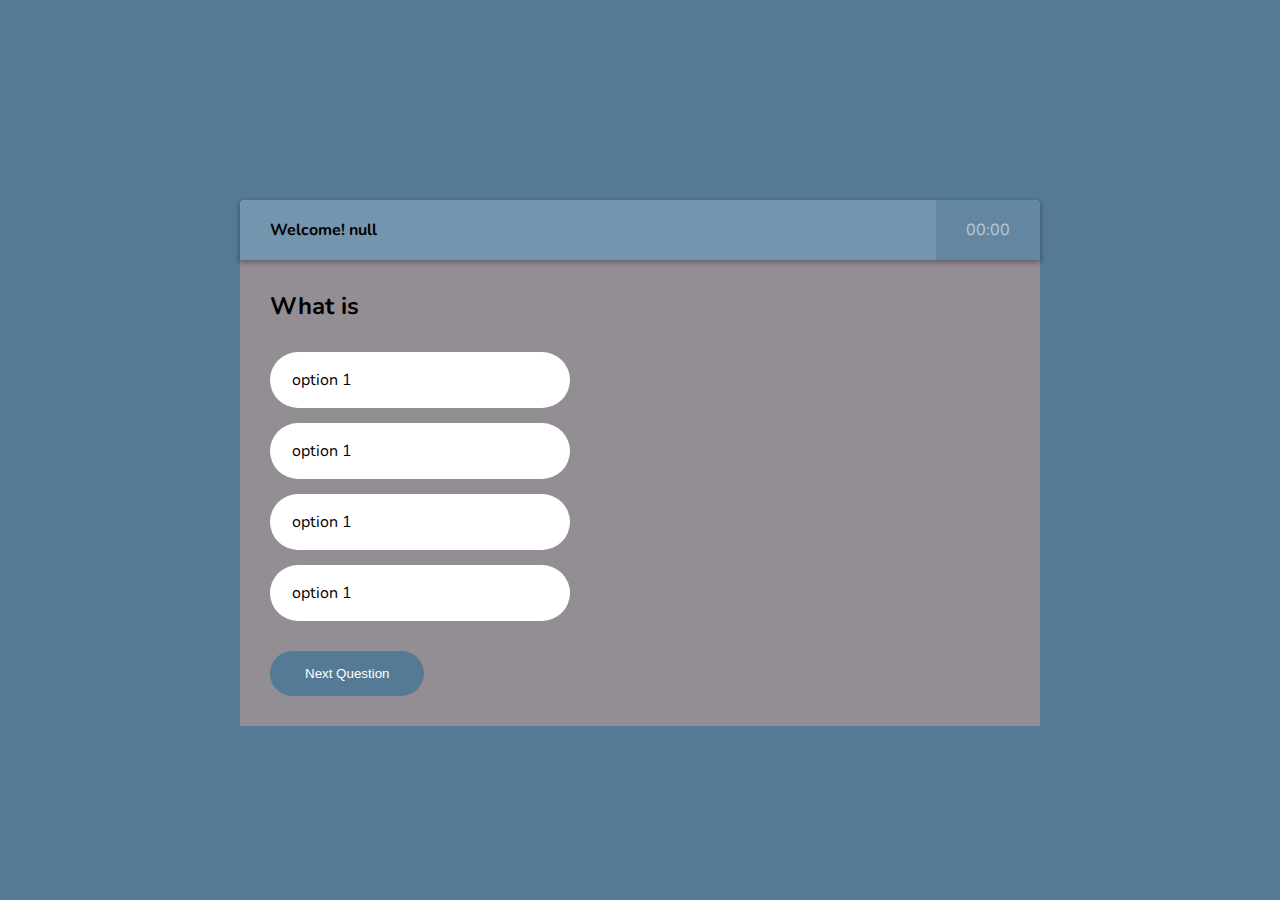
==== quiz.html @ 2e9fae0f "Added favicon" ====
<!DOCTYPE html>
<html lang="en">
<head>
    <meta charset="UTF-8">
    <meta name="viewport" content="width=device-width, initial-scale=1.0">
    <title>JavaScript Quiz</title>
    <link rel="stylesheet" href="css/style.css">
    <link href="https://fonts.googleapis.com/css2?family=Nunito&display=swap" rel="stylesheet">
    <link rel="shortcut icon" href="images/favicon.ico">
</head>
<body>
    <div class="wrapper">
        <div class="quiz">
            <header class="quiz_header">
                <div class="quiz_user">
                    <h4 id="user_welcome">Welcome! </h4>
                </div>
                <div class="quiz_timer">
                    <span class="time">00:00</span>
                </div>
            </header>
            <section class="quiz_body">
                <h2 class="question">What is</h2>
                <ul class="option_group">
                    <li class="option">option 1</li>
                    <li class="option">option 1</li>
                    <li class="option">option 1</li>
                    <li class="option">option 1</li>
                </ul>
                <button class="btn_next">Next Question</button>
            </section>
        </div>
    </div>

    <!-- JavaScript -->
    <script src="js/script2.js"></script>
    <script src="js/game.js"></script>
    <script src="js/player.js"></script>
    <script src="js/question_list.js"></script>
    <script src="js/question.js"></script>
</body>
</html>
---- css/style.css ----
* {
    padding: 0;
    margin: 0;
    box-sizing: border-box;
}

body {
    font-family: 'Nunito', sans-serif;
}

.wrapper {
    display: flex;
    justify-content: center;
    align-items: center;
    width: 100vw;
    height: 100vh;
    background-color: #557A95;
}

.welcome_text {
    width: 400px;
}

.welcome_form input,
.welcome_form button {
    display: block;
    width: 100%;
}

.welcome_form input {
    margin-bottom: 15px;
    background-color: transparent;
    border: none;
    border-bottom: 2px solid #fff;
    color: #fff;
    font-size: 30px;
    text-align: center;
}

::placeholder {
    opacity: 0.6;
    color: #fff;
}

.question_buttons {
    margin: 30px;
}

.question_buttons input[type="radio"] {
    opacity: 0;
    position: fixed;
    width: 0;
}

.question_buttons label {
    display: inline-block;
    background-color: #557A95;
    color: #fff;
    padding: 20px;
    font-size: 22px;
    border: 2px solid #fff;
    border-radius: 100px;
    transition: 0.4s all;
}

.question_buttons label:hover {
    background-color: #7395ae;
    transform: translateY(-5px);
    cursor: pointer;
}

.question_buttons input[type="radio"]:focus + label {
    border: 2px dashed #444;
}

.question_buttons input[type="radio"]:checked + label {
    background-color: #fff;
    color: #557A95;
}

.welcome_form button {
    font-size: 22px;
    padding: 20px 0;
    border: none;
    background-color: #fff;
    color: #557A95;
    border-radius: 100px;
    transition: 0.4s all;
}

.welcome_form button:hover {
    transform: translateY(-5px);
    cursor: pointer;
}

.quiz {
    border-radius: 5px;
    display: grid;
    grid-template-rows: 60px auto;
    width: 800px;
    height: 500px;
    background-color: #fff;
}

.quiz_header {
    display: flex;
    justify-content: space-between;
    background-color: #7395ae;
    border-top-left-radius: 5px;
    border-top-right-radius: 5px;
    box-shadow: 0px 2px 5px 1px rgba(0, 0, 0, 0.3);    
    z-index: 1;
}

.quiz_body {
    padding: 30px;
    /* border-radius: 3px; */
    background-color: #938E94;
}

.quiz_user {
    display: flex;
    align-items: center;
    padding-left: 30px;
}

.quiz_timer {
    display: flex;
    align-items: center;
    padding: 30px;
    background-color: #557A95;
    color: #fff;
    opacity: 0.5;
}

.option_group {
    list-style-type: none;
    margin: 30px 0;
}

.option {
    background-color: #fff;
    width: 300px;
    padding: 15px 20px;
    margin-bottom: 15px;
    border-radius: 100px;
    border: 2px solid transparent;
}

.option:hover {
    cursor: pointer;
    border: 2px solid #557A95
}

.btn_next {
    background-color: #557A95;
    color: #fff;
    padding: 15px 35px;
    border: none;
    border-radius: 100px;
    transition: 0.4s all;
}

.btn_next:hover {
    cursor: pointer;
    background-color: #fff;
    color: #557A95;
    box-shadow: 0px 0px 10px 1px rgba(0, 0, 0, 0.3);
}
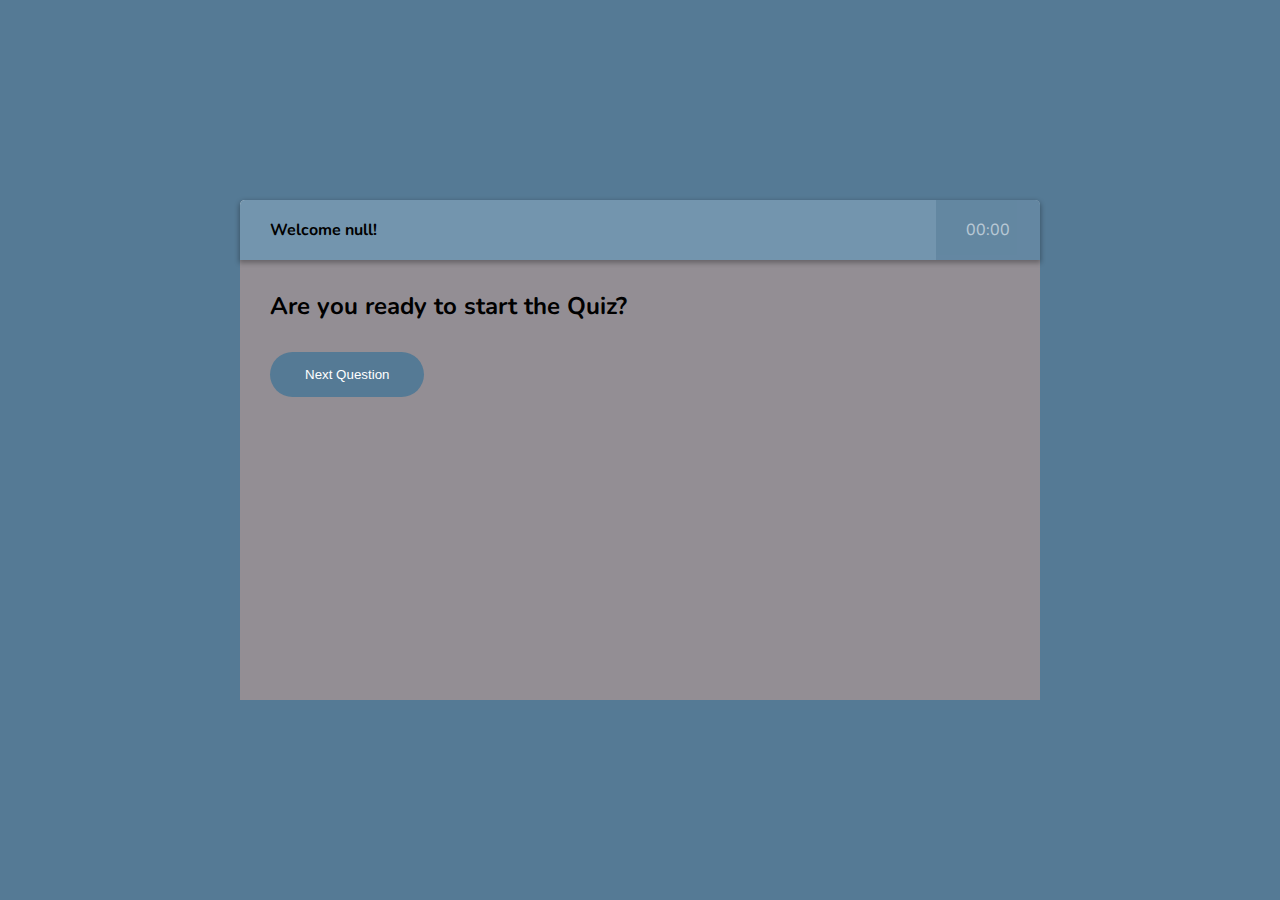
==== commit f47fc274: "Able to read from question object" ====
--- a/quiz.html
+++ b/quiz.html
@@ -13,21 +13,21 @@
         <div class="quiz">
             <header class="quiz_header">
                 <div class="quiz_user">
-                    <h4 id="user_welcome">Welcome! </h4>
+                    <h4 id="user_welcome">Welcome </h4>
                 </div>
                 <div class="quiz_timer">
                     <span class="time">00:00</span>
                 </div>
             </header>
             <section class="quiz_body">
-                <h2 class="question">What is</h2>
-                <ul class="option_group">
+                <h2 id="question" class="question">What is</h2>
+                <ul class="option_group" id="option_group">
                     <li class="option">option 1</li>
                     <li class="option">option 1</li>
                     <li class="option">option 1</li>
                     <li class="option">option 1</li>
                 </ul>
-                <button class="btn_next">Next Question</button>
+                <button class="btn_next" id="btn_next">Next Question</button>
             </section>
         </div>
     </div>
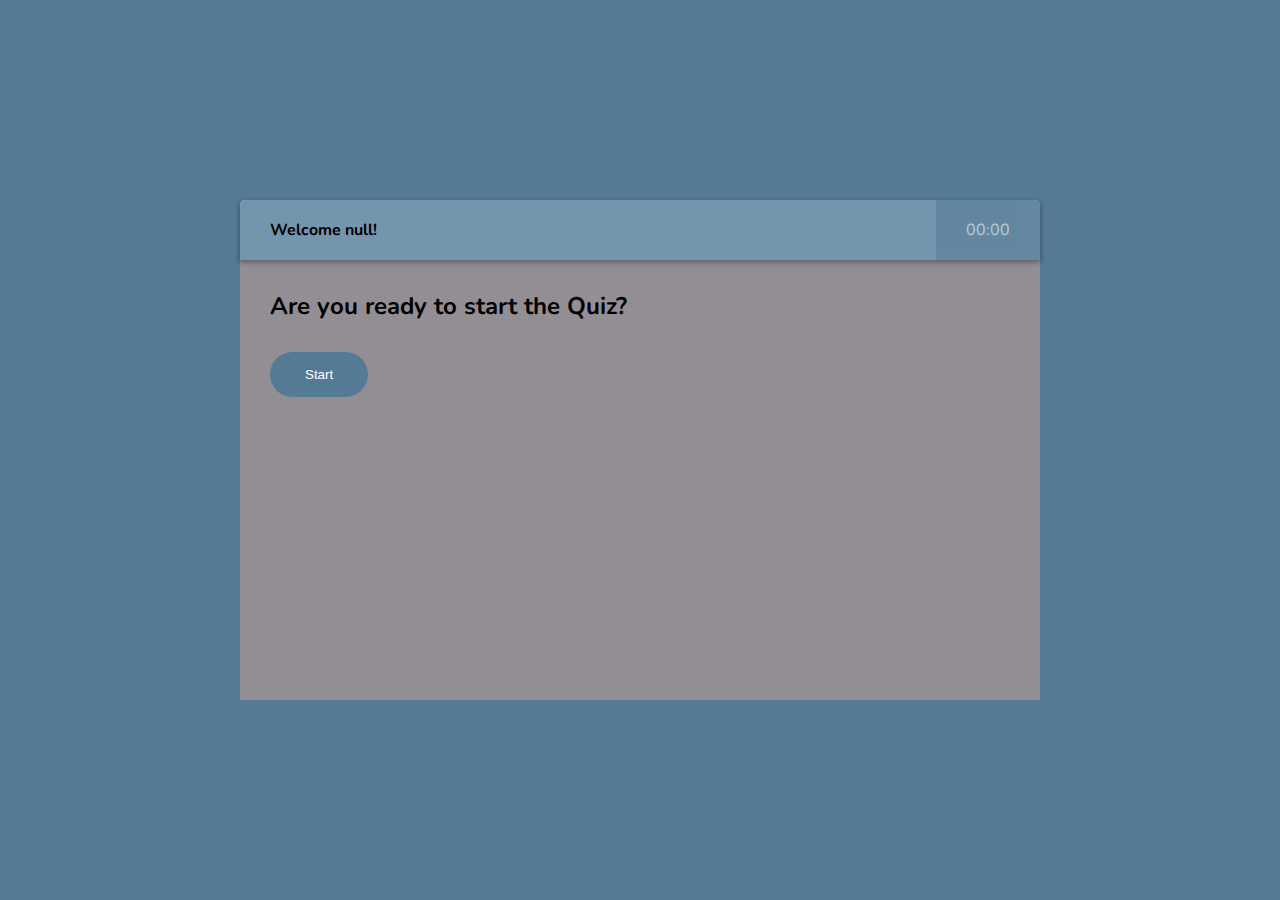
==== commit 0fce25eb: "Added timer to quiz" ====
--- a/quiz.html
+++ b/quiz.html
@@ -16,18 +16,18 @@
                     <h4 id="user_welcome">Welcome </h4>
                 </div>
                 <div class="quiz_timer">
-                    <span class="time">00:00</span>
+                    <span class="time" id="timer">00:00</span>
                 </div>
             </header>
-            <section class="quiz_body">
-                <h2 id="question" class="question">What is</h2>
+            <section id="quiz_body" class="quiz_body">
+                <h2 id="question_field" class="question">What is</h2>
                 <ul class="option_group" id="option_group">
                     <li class="option">option 1</li>
                     <li class="option">option 1</li>
                     <li class="option">option 1</li>
                     <li class="option">option 1</li>
                 </ul>
-                <button class="btn_next" id="btn_next">Next Question</button>
+                <button class="btn" id="btn_next">Next Question</button>
             </section>
         </div>
     </div>
@@ -38,5 +38,6 @@
     <script src="js/player.js"></script>
     <script src="js/question_list.js"></script>
     <script src="js/question.js"></script>
+    <script src="js/timer.js"></script>
 </body>
 </html>--- a/css/style.css
+++ b/css/style.css
@@ -140,7 +140,8 @@
 
 .option {
     background-color: #fff;
-    width: 300px;
+    min-width: 200px;
+    max-width: 450px;
     padding: 15px 20px;
     margin-bottom: 15px;
     border-radius: 100px;
@@ -152,7 +153,22 @@
     border: 2px solid #557A95
 }
 
-.btn_next {
+.score {
+    background-color: #fff;
+    min-width: 200px;
+    max-width: 450px;
+    padding: 15px 20px;
+    margin-bottom: 15px;
+    border-radius: 100px;
+    border: 2px solid transparent;
+}
+
+.active {
+    background-color: #7395ae;
+    border: 2px solid #fff;
+}
+
+.btn {
     background-color: #557A95;
     color: #fff;
     padding: 15px 35px;
@@ -161,7 +177,7 @@
     transition: 0.4s all;
 }
 
-.btn_next:hover {
+.btn:hover {
     cursor: pointer;
     background-color: #fff;
     color: #557A95;
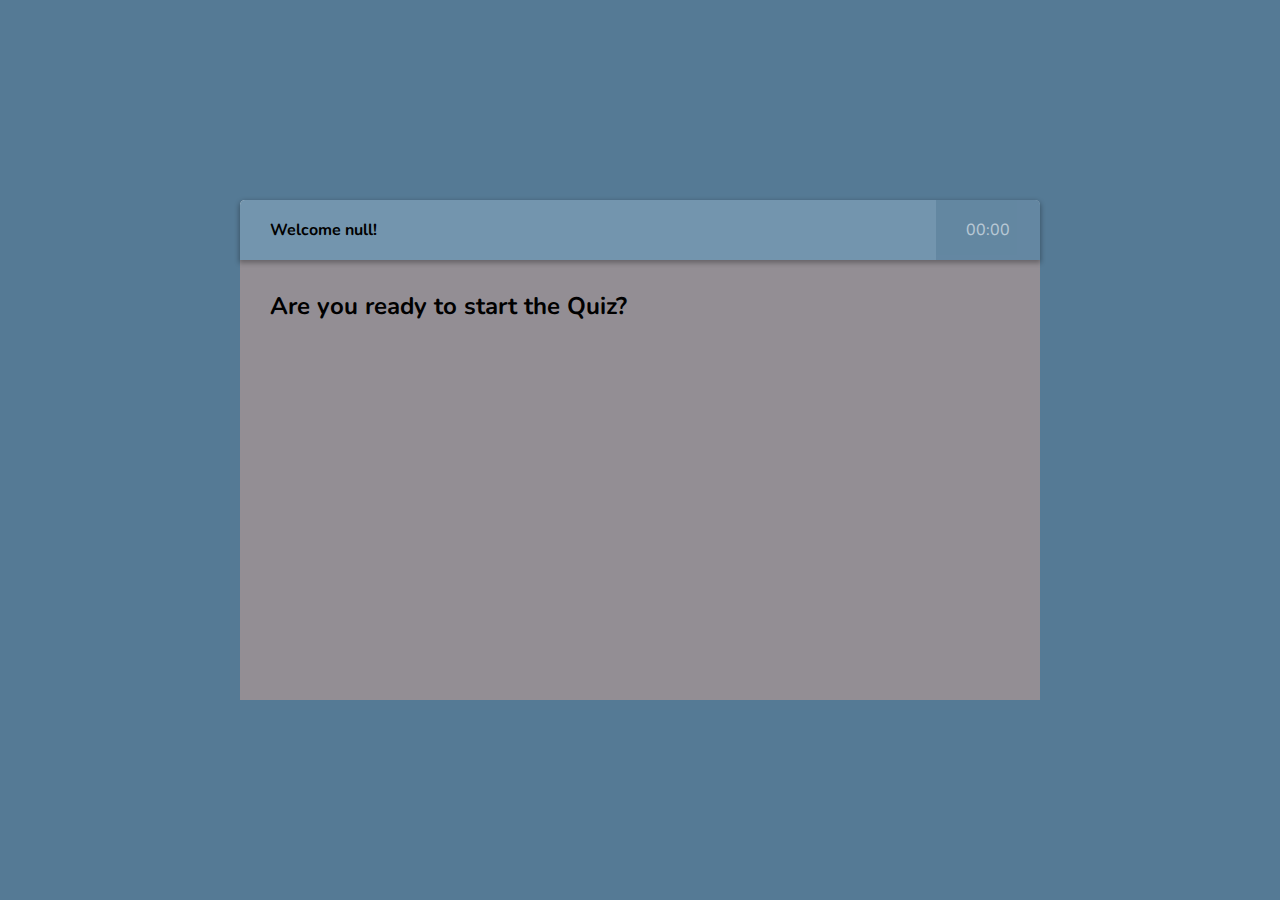
==== commit 3d690e6b: "Simplified code a bit" ====
--- a/quiz.html
+++ b/quiz.html
@@ -27,7 +27,7 @@
                     <li class="option">option 1</li>
                     <li class="option">option 1</li>
                 </ul>
-                <button class="btn" id="btn_next">Next Question</button>
+                <button class="btn invisible" id="btn_next">Next Question</button>
             </section>
         </div>
     </div>
--- a/css/style.css
+++ b/css/style.css
@@ -114,7 +114,6 @@
 
 .quiz_body {
     padding: 30px;
-    /* border-radius: 3px; */
     background-color: #938E94;
 }
 
@@ -182,4 +181,8 @@
     background-color: #fff;
     color: #557A95;
     box-shadow: 0px 0px 10px 1px rgba(0, 0, 0, 0.3);
+}
+
+.invisible {
+    display: none;
 }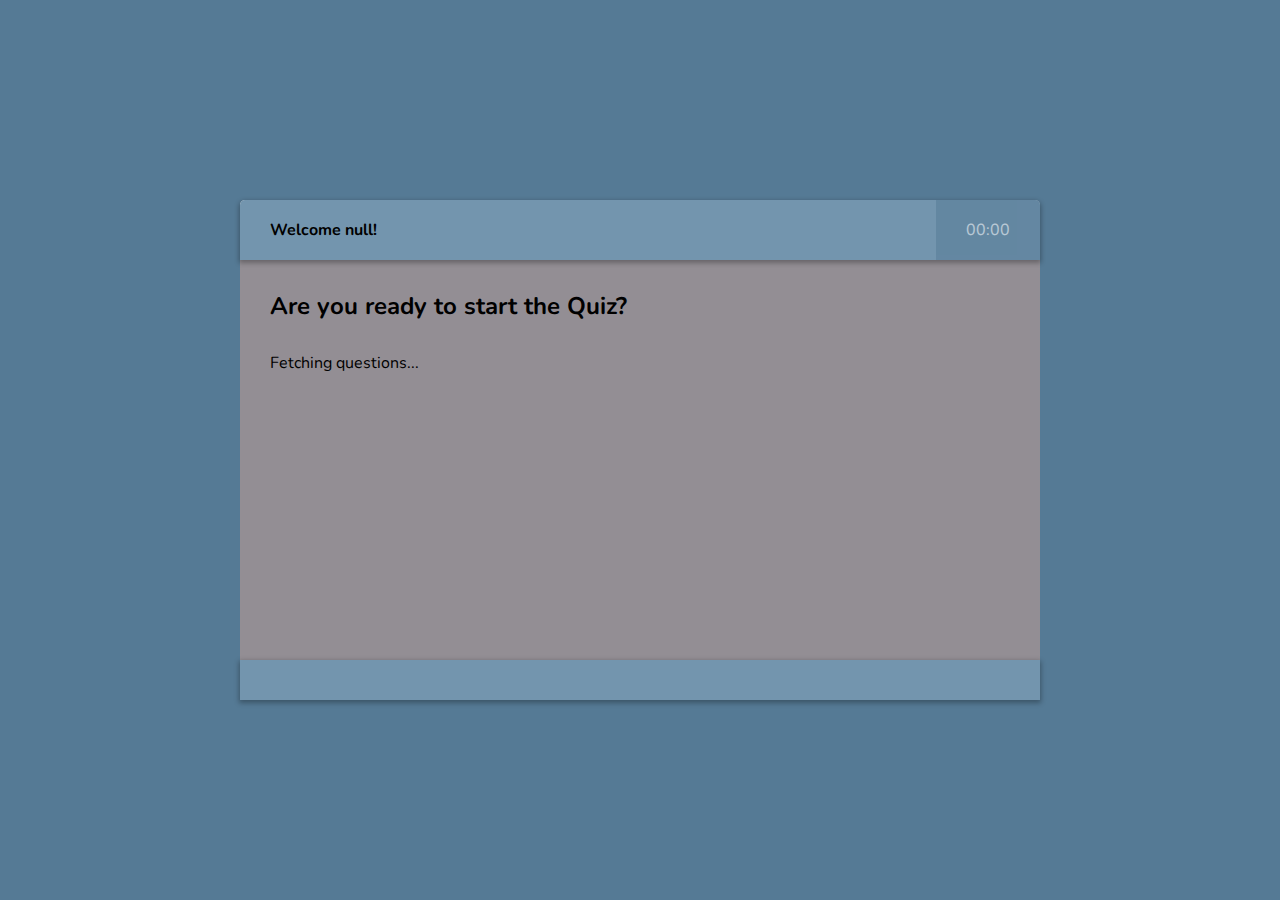
==== commit 10d8ddcc: "Added difficulty and tag to questions" ====
--- a/quiz.html
+++ b/quiz.html
@@ -29,6 +29,14 @@
                 </ul>
                 <button class="btn invisible" id="btn_next">Next Question</button>
             </section>
+            <footer id="quiz_footer" class="quiz_footer">
+                <div class="difficulty_container">
+                    <h5 id="difficulty"></h5>
+                </div>
+                <div id="tag_container" class="tag_container invisible">
+                    <h5 id="tag"></h5>
+                </div>
+            </footer>
         </div>
     </div>
 
--- a/css/style.css
+++ b/css/style.css
@@ -43,6 +43,7 @@
 }
 
 .question_buttons {
+    justify-content: space-evenly;
     margin: 30px;
 }
 
@@ -96,7 +97,7 @@
 .quiz {
     border-radius: 5px;
     display: grid;
-    grid-template-rows: 60px auto;
+    grid-template-rows: 60px auto 40px;
     width: 800px;
     height: 500px;
     background-color: #fff;
@@ -117,6 +118,29 @@
     background-color: #938E94;
 }
 
+.quiz_footer {
+    display: flex;
+    justify-content: space-between;
+    background-color: #7395ae;
+    box-shadow: 0px 2px 5px 1px rgba(0, 0, 0, 0.3);    
+    z-index: 1;
+}
+
+.difficulty_container {
+    display: flex;
+    align-items: center;
+    padding-left: 30px;
+}
+
+.tag_container {
+    display: flex;
+    align-items: center;
+    padding: 15px;
+    background-color: #557A95;
+    color: #fff;
+    opacity: 0.5;
+}
+
 .quiz_user {
     display: flex;
     align-items: center;
